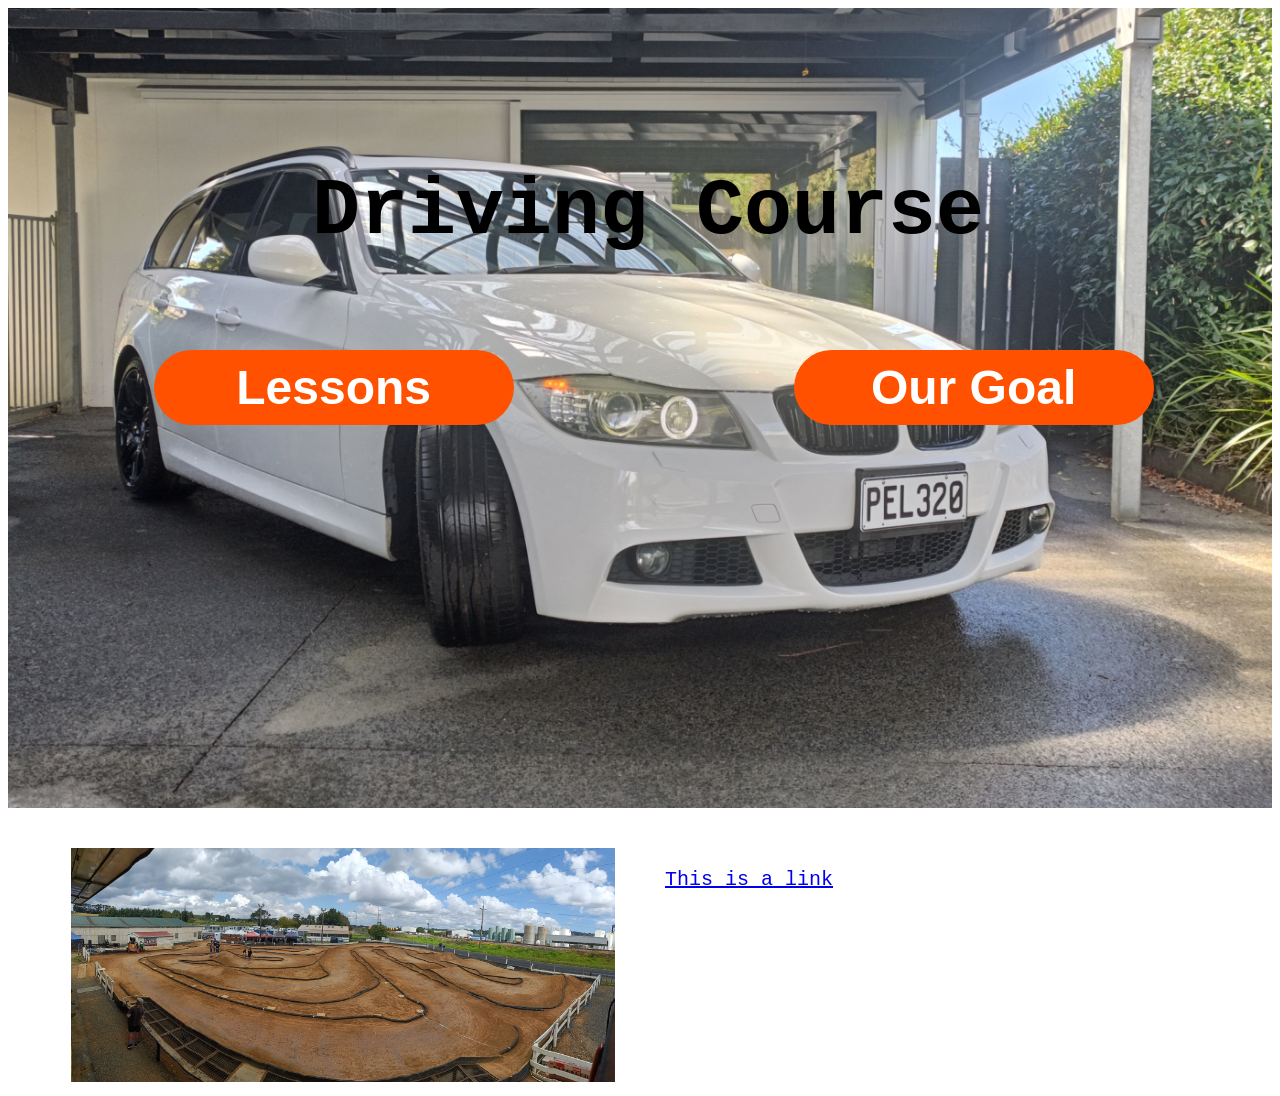
==== NZPostman.github.io-master/index.html @ f1ab5767 "yes" ====
﻿<!DOCTYPE html>

<html lang="en" xmlns="http://www.w3.org/1999/xhtml">
<head>
    <meta charset="utf-8" />
    <link rel="stylesheet" href="StyleSheet1.css" />
    <title></title>
</head>
<body>
    <section class="hero-image">
        <h1 class="hero-text">
            Driving Course
        </h1>
         <nav>
        <a href="Ourgoal.html" class="hero-goal">
            Our Goal </a>
        <a href="Lessons.html" class="hero-lesson">
            Lessons </a>    
        </nav>
    </section>
    <section class="two-column">
        <div class="image">
            <img src="./Images/IMG20260301150914.jpg" alt="RC track">
        </div>
        <div>
            <p>
                <a href="Aboutus.html">This is a link</a>
            </p>
        </div>
    </section>

</body>
</html>
---- NZPostman.github.io-master/StyleSheet1.css ----
﻿*{
    font-family:'Courier New'
}
img{
    width: 100%;
}

.hero-image {
    background-image: url("./Images/IMG_20260322_213203.jpg");
    height: 800px;
    background-position: center;
    background-repeat: no-repeat;
    background-size: cover;
}
.hero-text{
    color: black;
    position: fixed;
    top: 100px;
    text-align:center;
    width: 100%;
    font-size: 5rem;
}
.hero-goal{
    color: white;
    position: fixed;
    top: 350px;
    width: 25%;
    font-size: 3rem;
    text-align:left;
    margin-left: 50%
}
.hero-lesson{
    color: white;
    position: fixed;
    top: 350px;
    width: 25%;
    font-size: 3rem;
    text-align: right;
    margin-right: 50%;
}
.two-column{ 
    display: grid;
    grid-template-columns: 1fr 1fr;
    gap: 50px;
    width: 90%;
    margin: auto;
    margin-top: 40px;
    font-size: 1.25em;
}
nav {
    position: absolute;
    left: 12%;
}
.hero-goal, .hero-lesson {
    text-decoration: none; 
    color: white; 
  display: inline-block;
  padding: 10px 20px;
  background-color: #ff5100;
  color: #ffffff;
  text-decoration: none; 
  border-radius: 50px;
  font-family: sans-serif;
  font-weight: bold;
  text-align: center;
  transition: background-color 0.2s ease;
}
.hero-goal:hover, .hero-lesson:hover {
  background-color: #0056b3;
}
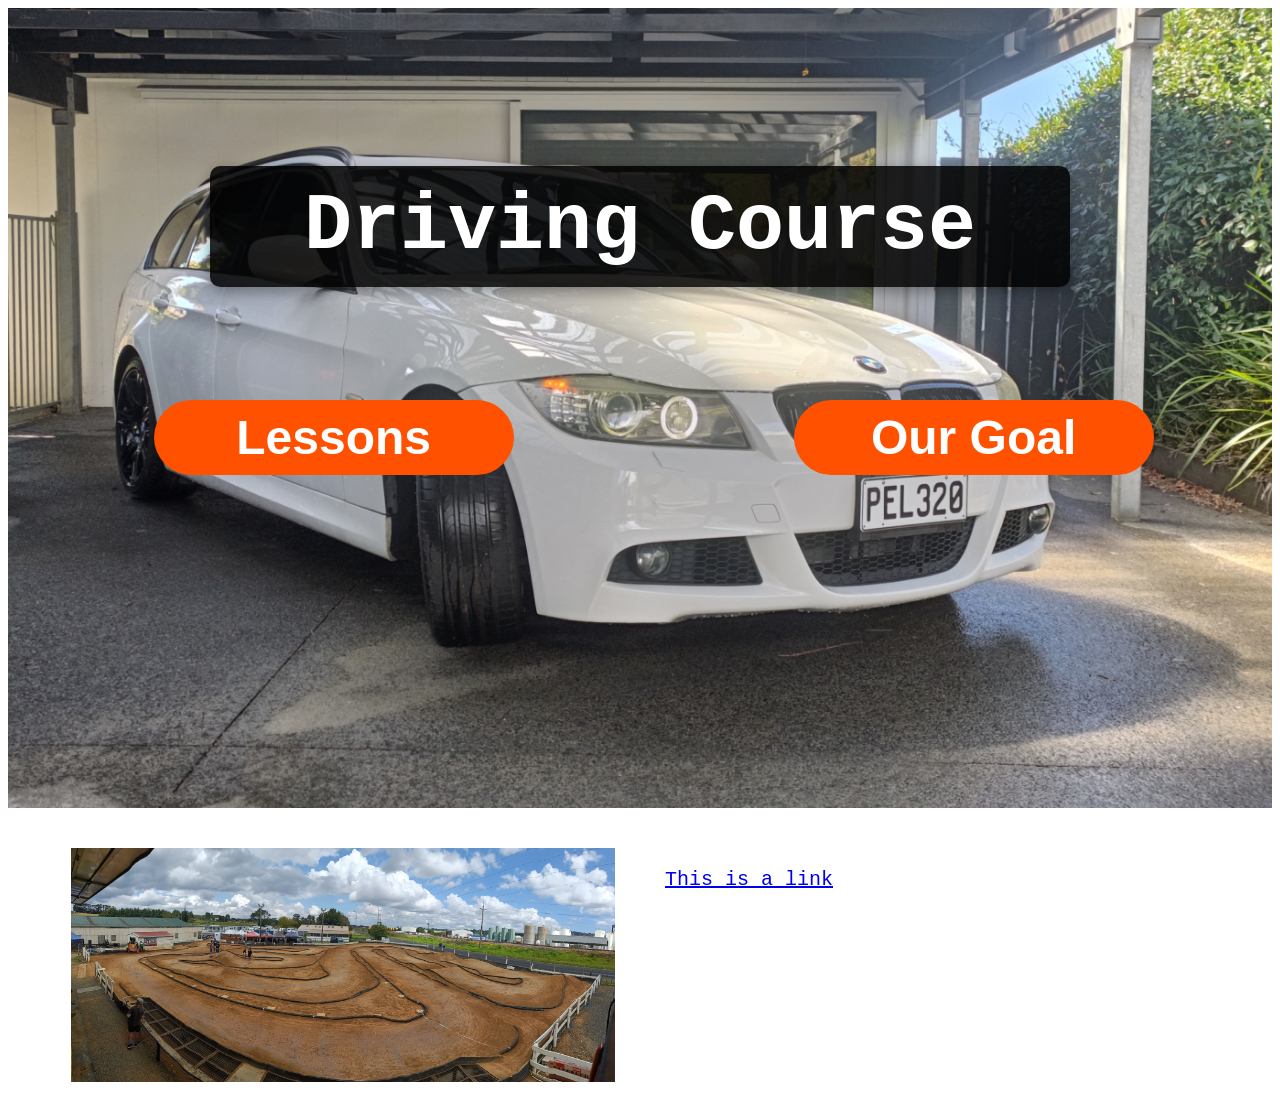
==== commit 884b4f6e: "name changes and index style change" ====
--- a/NZPostman.github.io-master/index.html
+++ b/NZPostman.github.io-master/index.html
@@ -3,7 +3,7 @@
 <html lang="en" xmlns="http://www.w3.org/1999/xhtml">
 <head>
     <meta charset="utf-8" />
-    <link rel="stylesheet" href="StyleSheet1.css" />
+    <link rel="stylesheet" href="index style.css" />
     <title></title>
 </head>
 <body>
--- a/NZPostman.github.io-master/index style.css
+++ b/NZPostman.github.io-master/index style.css
@@ -0,0 +1,83 @@
+﻿*{
+    font-family:'Courier New'
+}
+img{
+    width: 100%;
+}
+
+.hero-image {
+    background-image: url("./Images/IMG_20260322_213203.jpg");
+    height: 800px;
+    background-position: center;
+    background-repeat: no-repeat;
+    background-size: cover;
+}
+.hero-text{
+    /* text */
+    color: white;
+    font-size: 5rem;
+    text-align:center;
+
+    /* postitioning */  
+    width: 100%;
+    top: 100px;
+    position: fixed;
+    left: 50%;
+    transform: translateX(-50%);
+    width: 90%;
+    max-width: 800px;
+
+    /* background */
+    padding: 15px 30px;
+    border-radius: 10px;
+    background-color: rgba(0, 0, 0, 0.85);
+    box-shadow: 0 4px 15px rgba(0, 0, 0, 0.4);
+}
+.hero-goal{
+    color: white;
+    position: fixed;
+    top: 400px;
+    width: 25%;
+    font-size: 3rem;
+    text-align:left;
+    margin-left: 50%
+}
+.hero-lesson{
+    color: white;
+    position: fixed;
+    top: 400px;
+    width: 25%;
+    font-size: 3rem;
+    text-align: right;
+    margin-right: 50%;
+}
+.two-column{ 
+    display: grid;
+    grid-template-columns: 1fr 1fr;
+    gap: 50px;
+    width: 90%;
+    margin: auto;
+    margin-top: 40px;
+    font-size: 1.25em;
+}
+nav {
+    position: absolute;
+    left: 12%;
+}
+.hero-goal, .hero-lesson {
+    text-decoration: none; 
+    color: white; 
+  display: inline-block;
+  padding: 10px 20px;
+  background-color: #ff5100;
+  color: #ffffff;
+  text-decoration: none; 
+  border-radius: 50px;
+  font-family: sans-serif;
+  font-weight: bold;
+  text-align: center;
+  transition: background-color 0.2s ease;
+}
+.hero-goal:hover, .hero-lesson:hover {
+  background-color: #0056b3;
+}
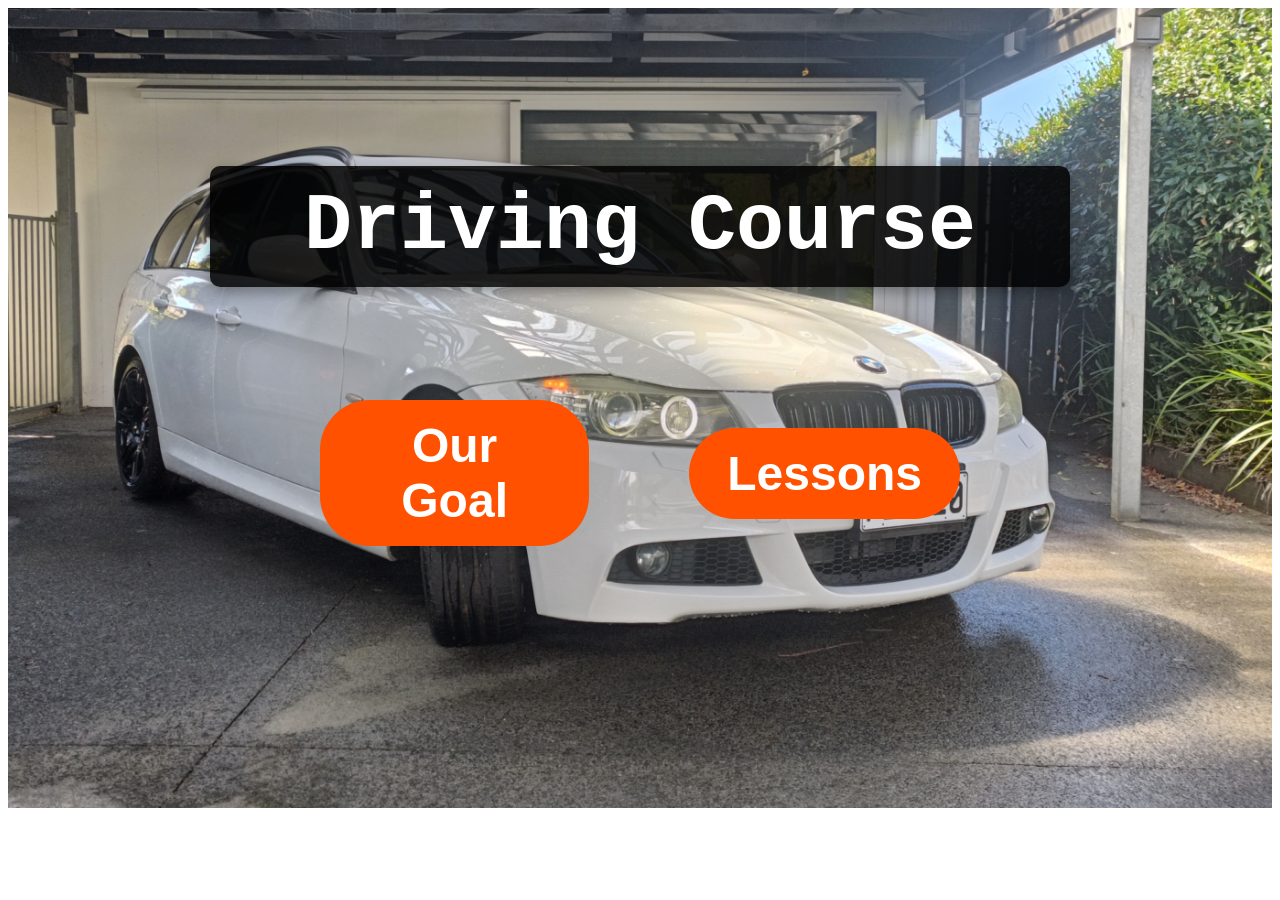
==== commit e6ad4594: "unihhjibnuihjn" ====
--- a/NZPostman.github.io-master/index.html
+++ b/NZPostman.github.io-master/index.html
@@ -18,16 +18,5 @@
             Lessons </a>    
         </nav>
     </section>
-    <section class="two-column">
-        <div class="image">
-            <img src="./Images/IMG20260301150914.jpg" alt="RC track">
-        </div>
-        <div>
-            <p>
-                <a href="Aboutus.html">This is a link</a>
-            </p>
-        </div>
-    </section>
-
 </body>
 </html>
--- a/NZPostman.github.io-master/index style.css
+++ b/NZPostman.github.io-master/index style.css
@@ -33,51 +33,33 @@
     background-color: rgba(0, 0, 0, 0.85);
     box-shadow: 0 4px 15px rgba(0, 0, 0, 0.4);
 }
-.hero-goal{
-    color: white;
+nav {
     position: fixed;
     top: 400px;
-    width: 25%;
-    font-size: 3rem;
-    text-align:left;
-    margin-left: 50%
-}
-.hero-lesson{
-    color: white;
-    position: fixed;
-    top: 400px;
-    width: 25%;
-    font-size: 3rem;
-    text-align: right;
-    margin-right: 50%;
-}
-.two-column{ 
-    display: grid;
-    grid-template-columns: 1fr 1fr;
-    gap: 50px;
-    width: 90%;
-    margin: auto;
-    margin-top: 40px;
-    font-size: 1.25em;
-}
-nav {
-    position: absolute;
-    left: 12%;
+    left: 50%;
+    transform: translateX(-50%);
+    display: flex;
+    justify-content: center;
+    gap: 100px;
+    justify-content: center;
+    align-items: center;
+    width: auto;
+    z-index: 10;
 }
 .hero-goal, .hero-lesson {
+    display: inline-block;
+    padding: 18px 38px;
+    background-color: #ff5100;
+    color: white;
+    font-family: sans-serif;    
+    font-weight: bold;
+    font-size: 3rem;
     text-decoration: none; 
-    color: white; 
-  display: inline-block;
-  padding: 10px 20px;
-  background-color: #ff5100;
-  color: #ffffff;
-  text-decoration: none; 
-  border-radius: 50px;
-  font-family: sans-serif;
-  font-weight: bold;
-  text-align: center;
-  transition: background-color 0.2s ease;
+    border-radius: 50px;
+    text-align: center;
+    transition: background-color 0.2s ease, transform 0.2s ease; 
 }
 .hero-goal:hover, .hero-lesson:hover {
-  background-color: #0056b3;
+    background-color: #0056b3;
+    transform: translateY(-2px);
 }
